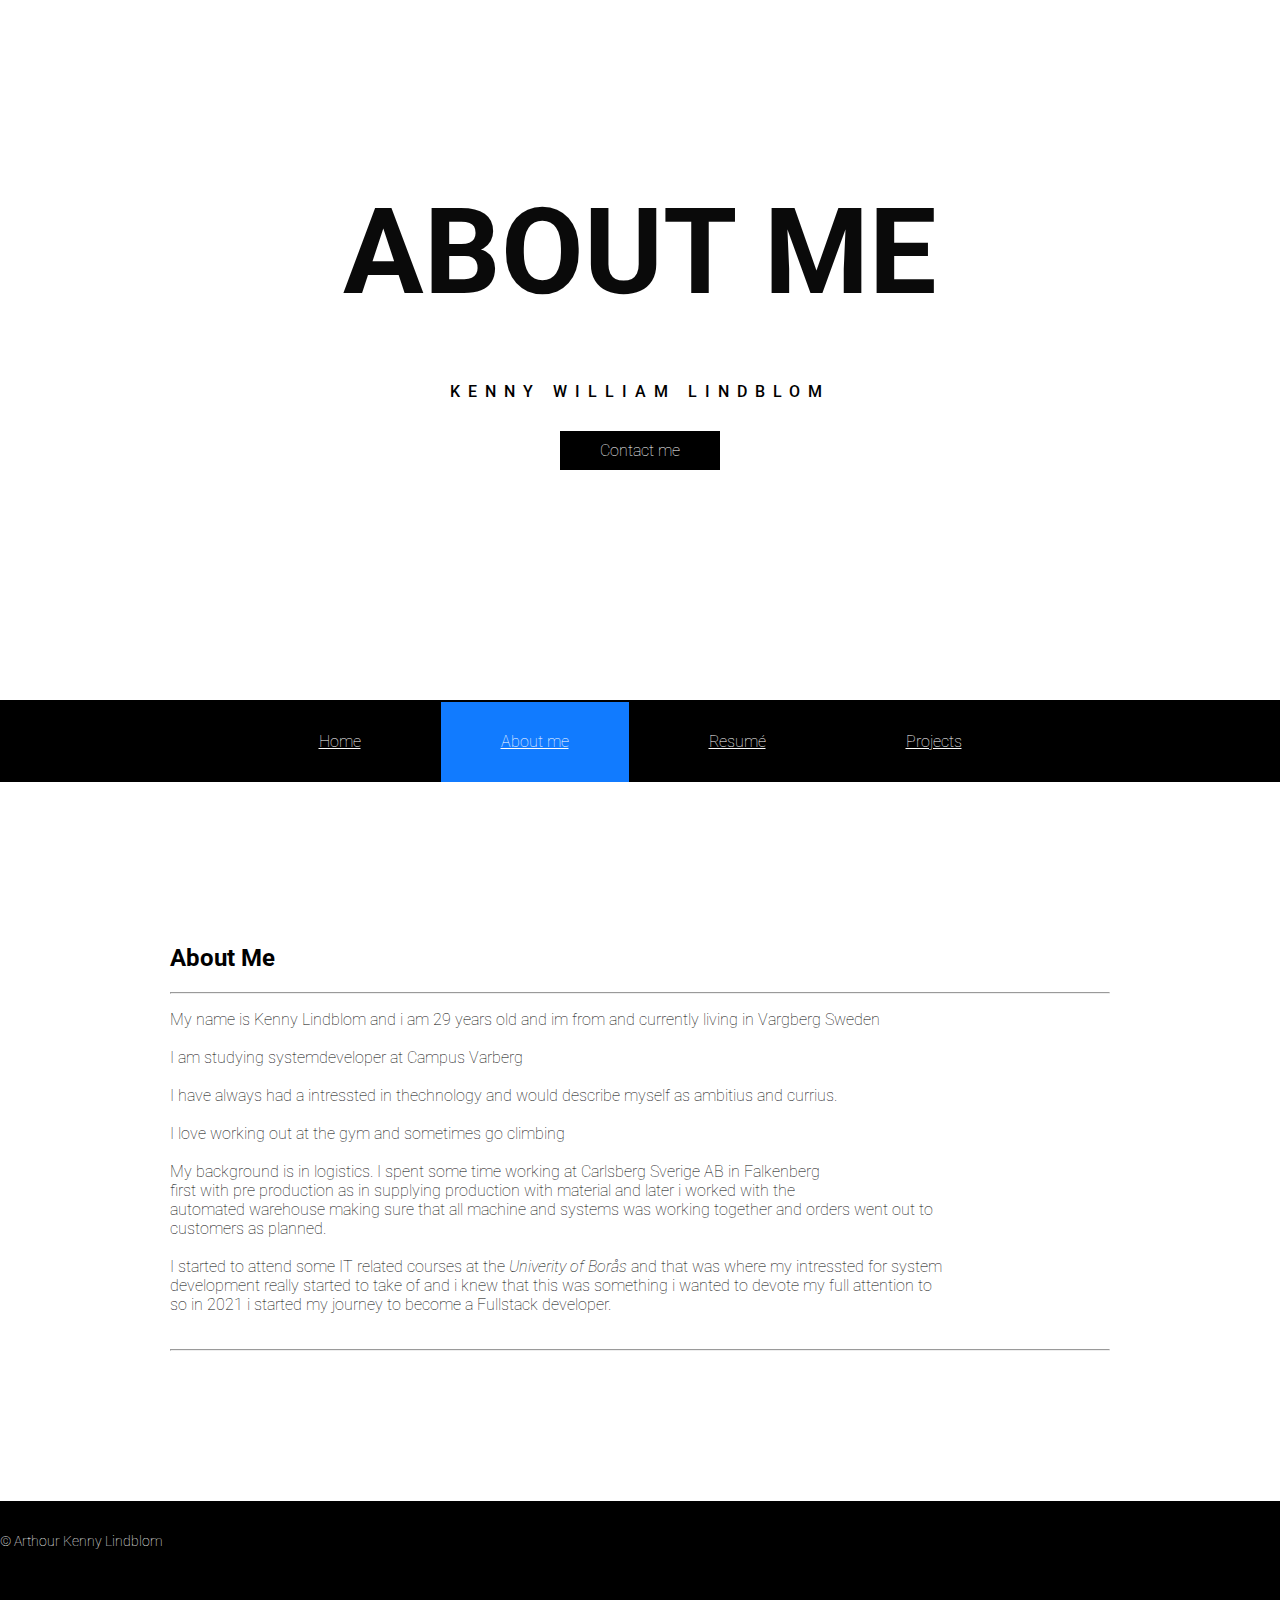
==== aboutme.html @ 492d3fb2 "first commit" ====
<!DOCTYPE html>
<html>
  <head>
    <meta name="viewport" content="width=device-width, initial-scale=1.0">
    <meta charset="UTF-8">
    <link href='https://fonts.googleapis.com/css?family=Roboto:400,300,500,100' rel='stylesheet' type='text/css'>
    <link href="CSS/style.css" rel="stylesheet">
    <link rel="icon" href="Media/k.png">
    <title>Kenny Lindblom</title>

  </head>
  <body>
    <div class="header">
      <div class="container">
        <h1>About Me</h1>
        <p>Kenny William Lindblom</p>
        <a class="btn" href="contact.html">Contact me </a>
      </div>
    </div>

    <div class="nav">
      <div class="container">
        
        <ul>
            <li><a class="" href="index.html" target="_self">Home</a></li>
            <li><a class="active" href="aboutme.html" target="_self">About me</a></li>
            <li><a href="resume.html" target="_self">Resumé</a></li>
            <li><a href="Projects.html" target="_self">Projects</a></li>
        </ul>
      </div>
    </div>
    <div class="main">
        <div class="container">
            <h2>About Me</h2>
            <hr>
            <article>
                <p>
                    My name is Kenny Lindblom and i am 29 years old and im from and currently living in Vargberg
                    Sweden<br></br>
                    I am studying systemdeveloper at Campus Varberg<br></br>
                    I have always had a intressted in thechnology and would describe myself as ambitius and currius.<br></br>
                    I love working out at the gym and sometimes go climbing<br></br>
                    My background is in logistics. I spent some time working at Carlsberg Sverige AB in Falkenberg
                    <br> first with pre production as in supplying production with material and later i worked with the <br>
                    automated warehouse making sure that all machine and systems was working together and orders went out to<br>
                    customers as planned.<br></br>
                    I started to attend some IT related courses at the <i>Univerity of Borås</i> and that was where my intressted for system<br>
                    development really started to take of and i knew that this was something i wanted to devote my full attention to <br>
                    so in 2021 i started my journey to become a Fullstack developer.    
                    <br> <br>      

                    
                </p>
                <hr>


            </article>
       
        
          
         
        </div>
        <div class="footer" id="footer">
        
          <p>&copy; Arthour Kenny Lindblom</p>
          
        </div>
      </div>
      
      </div>
      
    </body>
    </html>
---- CSS/style.css ----
html, body {
    margin: 0;
    padding: 0;
  }
  
  body {
    font-family: 'Roboto', sans-serif;
    font-weight: 100;
  }
  
  .container {
    margin: 0 auto;
    max-width: 940px; 
    padding: 0 10px;
  
  }

  .profile-picture  {
    width: 200px;
    height: 320px;
    box-shadow: 0 7px 14px 0 rgba(0,0,0,0.5);


  }

  
  
  .header {
    background: url(https://s3-us-west-2.amazonaws.com/s.cdpn.io/652/confectionary.png) no-repeat center center; 
    background-size: cover;
    height: 700px;
    text-align: center; 
    
  }
  
  .header .container {
    position: relative;
    top: 200px;
  }
  
  .header h1 {
    color: #0a0a0a;
    line-height: 100px; 
    font-size: 80px;
    margin-top: 0;
    margin-bottom: 80px;
    text-transform: uppercase; 
    /* box-shadow: 0 7px 14px 0 rgba(0,0,0,0.5); */
    
  }
  
  @media (min-width:850px) {
    .header h1 {
      font-size: 120px;
    }
  }
  
  .header p {
    color: #000000;
    font-weight: 500;
    letter-spacing: 8px;
    margin-bottom: 40px;
    margin-top: 0;
    text-transform: uppercase; 
  }
  
  .btn {
    color: #fff;
    background: #000;
    padding: 10px 40px;
    text-decoration: none; 
    transition: background .5s; 
  }
  
  .nav { 
    background: #000;
    height: 82px; 
    width: 100%;
    align-items: center;
  }

  @media screen and (max-width: 800px) {
    nav {
      flex-direction: column;
    }
    .nav ul {
      position: absolute;
      display: inline-block;
      top: 700px;
      right: 10px;
    }
  }

 

  .nav ul {
    height: 80px;
    list-style: none;
    margin: 0 auto; 
    padding: 0px;
    display: flex;
    justify-content: center;
  }
  
  .nav ul li {
    color: #fff;
    display: inline-block;
    height: 80px;
    line-height: 80px;
    list-style: none;
    padding: 0 10px;
    transition: background .5s;
    -webkit-transition: background .5s;
    -moz-transition: background .5s;
    -ms-transition: background .5s;
    -o-transition: background .5s;
    
}

  .nav a{
    color: #fff;
    display: inline-block;
    height: 80px;
    line-height: 80px;
    list-style: none;
    padding: 0 60px;
    transition: background .5s;
    -webkit-transition: background .5s;
    -moz-transition: background .5s;
    -ms-transition: background .5s;
    -o-transition: background .5s;

  }

  li a.active {
    background-color: #117bff;
    color: white;
    
    
    
   
  }


  
  .btn:hover, .nav ul li:hover {
    background: #117bff;
    cursor: pointer;
    transition: background .5s;
    -webkit-transition: background .5s;
    -moz-transition: background .5s;
    -ms-transition: background .5s;
    -o-transition: background .5s;
}

.main{
    
    height: 500px;
   
    height: 350px;
    
}
  
  .main .container {
    margin: 140px auto;
    
    
  }

 
  
  .main img {
    float: left;
    margin: 7px 150px 0px 0px;
    margin-top: 1px;
    border-radius: 15%;
    -webkit-border-radius: 15%;
    -moz-border-radius: 15%;
    -ms-border-radius: 15%;
    -o-border-radius: 15%;
    
}
  
  .jumbotron {
    /*background:;
    url(https://content.codecademy.com/projects/innovation-cloud/jumbotron_bg.jpg) center center;
    */background-size: cover;
    height:490px;
    background-image: url(/Media/building-g561e66608_1920.jpg);
    
   
}
  
  .jumbotron .container {
    position: relative;
    top: 220px;
  }
  
  .jumbotron h2 {
    color: #000000;
    text-align: right; 
    font-size: 44px;
  }
  
  .jumbotron p {
    color: #000000; 
    text-align: right; 
  }
  
  .jumbotron .btn {
    margin: 10px 0 0;
    float: right; 
  }
  
  .footer { 
    background: #000;
    height: 60px; 
    padding-bottom: 50px;
  }
  
  .footer p { 
    color: #fff;
    font-size: 14px;  
    height: 80px; 
    line-height: 80px;
    margin: 0;  
    
    
  }
  
  @media (max-width: 500px) {
    .header h1 {
      font-size: 50px;
      line-height: 64px;
    }
  
    .main, .jumbotron {
      padding: 0 30px;
      
    }
  
    .main img {
      width: 65%;
    }
  }

  .jumbotron ul {
    height: 50px;
    list-style: none;
    margin: 0 auto; 
    padding: 0;
  }

  .jumbotron ul li {
    color: #fff;
    display: inline-block;
    height: 40px;
    line-height: 40px;
    list-style: none;
    padding: 0 7px;
    transition: background .5s;
    float: right;
   
}

/* Resume */

.row {
    flex-direction: column;
    text-align: center;
    border: 1px solid black ;
    
  }

  .two-columns {
    width: 100%;
    
  }

  /* Projects */

  .portfolio-list {
    display: flex;
    flex-wrap: wrap;
    justify-content: center;
  }
  
  .project-card {
    width: 300px;
    margin: 20px;
    padding: 20px;
    border: 1px solid #ccc;
    text-align: center;
    box-shadow: 0 7px 14px 0 rgba(0,0,0,0.5);
    
}
  
  .project-card img {
    width: 100%;
    height: auto;
  }
  

  .modal-btn {
    display: inline-block;
    margin-top: 10px;
    padding: 10px 20px;
    background-color: #333;
    color: #fff;
    text-decoration: none;
    border-radius: 5px;
    transition: background-color 0.3s ease;
  }
  
  .modal-btn:hover {
    background-color: #0e26fb;
  }
  
  .modal {
    position: fixed;
    top: 0;
    left: 0;
    width: 100%;
    height: 100%;
    background-color: rgba(0, 0, 0, 0.5);
    display: none;
    justify-content: center;
    align-items: center;
  }
  
  .modal-content {
    background-color: #fff;
    padding: 20px;
    border-radius: 5px;
    max-width: 500px;
    text-align: center;
  }
  
  .close-modal {
    background-color: #333;
    color: #fff;
    padding: 10px 20px;
    border-radius: 5px;
    text-decoration: none;
  }

  .modal:target {
    display: flex;
  }

  /* Contact */

  .contact-container{
    margin: 0 auto;
    max-width: 440px; 
    max-height: 500px;
    padding: 0 10px;
    border: 2px, solid black;
    padding-top: 20px;
    
    background-size: cover; 
    text-align: center;


  }

  .card {
   
    box-shadow: 0 4px 8px 0 rgba(0,0,0,0.2);
    transition: 0.3s;
    display: flex;
    justify-content: space-between;
    border: 1px black solid;
  }
  
  
  .card:hover {
    box-shadow: 0 8px 18px 0 rgba(0,0,0,0.5);
    

  }
  
  
  .container {
    padding: 2px 16px;
  }

  .icon-box{
    float: left;
    width:50px;
    height: 50px;
    border: 1px solid black;
  }

  .card img {
    height: 40px; 
    vertical-align: top; 
    margin-right: 1000px;
    
  }

  .main{
    
    height: 500px;
   
    height: 350px;
    
}

.index-cont{
    font-family: 'Roboto Mono', monospace;
    font-size: 17px;
    
    
    


}
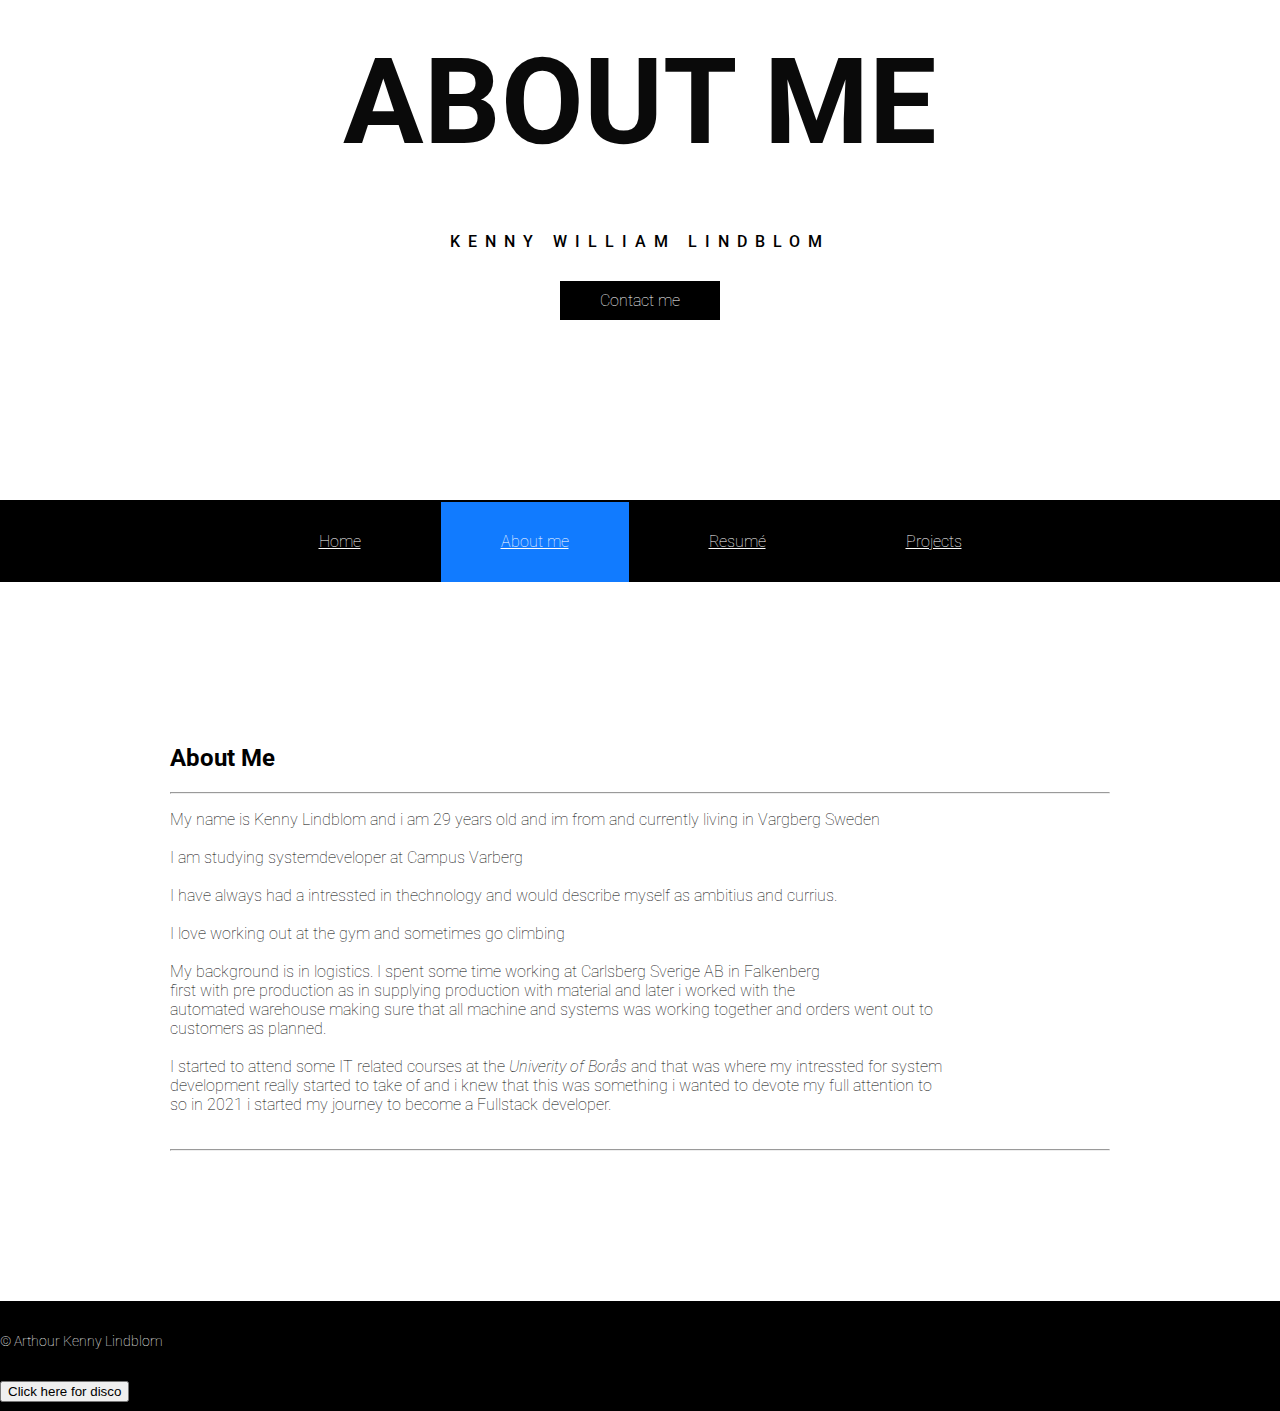
==== commit 0e5b86d9: "Create projectr" ====
--- a/aboutme.html
+++ b/aboutme.html
@@ -52,6 +52,12 @@
                     
                 </p>
                 <hr>
+                <div id="myModal">
+                  <div id="myModal-content">
+                    <span id="myModal-close">&times;</span>
+                    <p>Yes, Kenny is the maker of this website.</p>
+                  </div>
+                </div>
 
 
             </article>
@@ -63,11 +69,13 @@
         <div class="footer" id="footer">
         
           <p>&copy; Arthour Kenny Lindblom</p>
+          <button id="btnColor">Click here for disco</button> 
           
         </div>
       </div>
       
       </div>
-      
+      <script src="JS/Easteregg1.js"></script>
+      <script src="JS/Easteregg2.js"></script>
     </body>
     </html>
--- a/CSS/style.css
+++ b/CSS/style.css
@@ -4,17 +4,24 @@
 html, body {
     margin: 0;
     padding: 0;
+    background-color: rgb(255, 255, 255);
+    
+    width: auto;
+    
+   
   }
   
   body {
     font-family: 'Roboto', sans-serif;
     font-weight: 100;
+    height: 1310px;
   }
   
   .container {
     margin: 0 auto;
     max-width: 940px; 
     padding: 0 10px;
+   
   
   }
 
@@ -31,14 +38,14 @@
   .header {
     background: url(https://s3-us-west-2.amazonaws.com/s.cdpn.io/652/confectionary.png) no-repeat center center; 
     background-size: cover;
-    height: 700px;
+    height: 500px;
     text-align: center; 
     
   }
   
   .header .container {
     position: relative;
-    top: 200px;
+    top: 50px;
   }
   
   .header h1 {
@@ -80,17 +87,33 @@
     height: 82px; 
     width: 100%;
     align-items: center;
-  }
-
-  @media screen and (max-width: 800px) {
+   
+  }
+
+  @media screen and (max-width: 390px) {
     nav {
       flex-direction: column;
+      background-color: #0e26fb;
+      
     }
     .nav ul {
       position: absolute;
       display: inline-block;
       top: 700px;
       right: 10px;
+    }
+  }
+
+  @media screen and (max-width: 390px) {
+    .nav a {
+      float: none;
+      width: 50%;
+      text-align: center;
+      font-size: 10px;
+    }
+    
+    .nav .container {
+      display: block;
     }
   }
 
@@ -418,4 +441,38 @@
     
 
 
+}
+
+/* Easter popup */
+
+#myModal {
+  display: none; /* Hidden by default */
+  position: fixed; /* Stay in place */
+  z-index: 1; /* Sit on top */
+  left: 0;
+  top: 0;
+  width: 100%; /* Full width */
+  height: 100%; /* Full height */
+  overflow: auto; /* Enable scroll if needed */
+  background-color: rgb(0,0,0); /* Fallback color */
+  background-color: rgba(0,0,0,0.4); /* Black w/ opacity */
+}
+#myModal-content {
+  background-color: #1b41ff;
+  margin: 15% auto; /* 15% from the top and centered */
+  padding: 20px;
+  border: 1px solid #000000;
+  width: 80%; /* Could be more or less, depending on screen size */
+}
+#myModal-close {
+  color: #aaa;
+  float: right;
+  font-size: 28px;
+  font-weight: bold;
+}
+#myModal-close:hover,
+#myModal-close:focus {
+  color: black;
+  text-decoration: none;
+  cursor: pointer;
 }